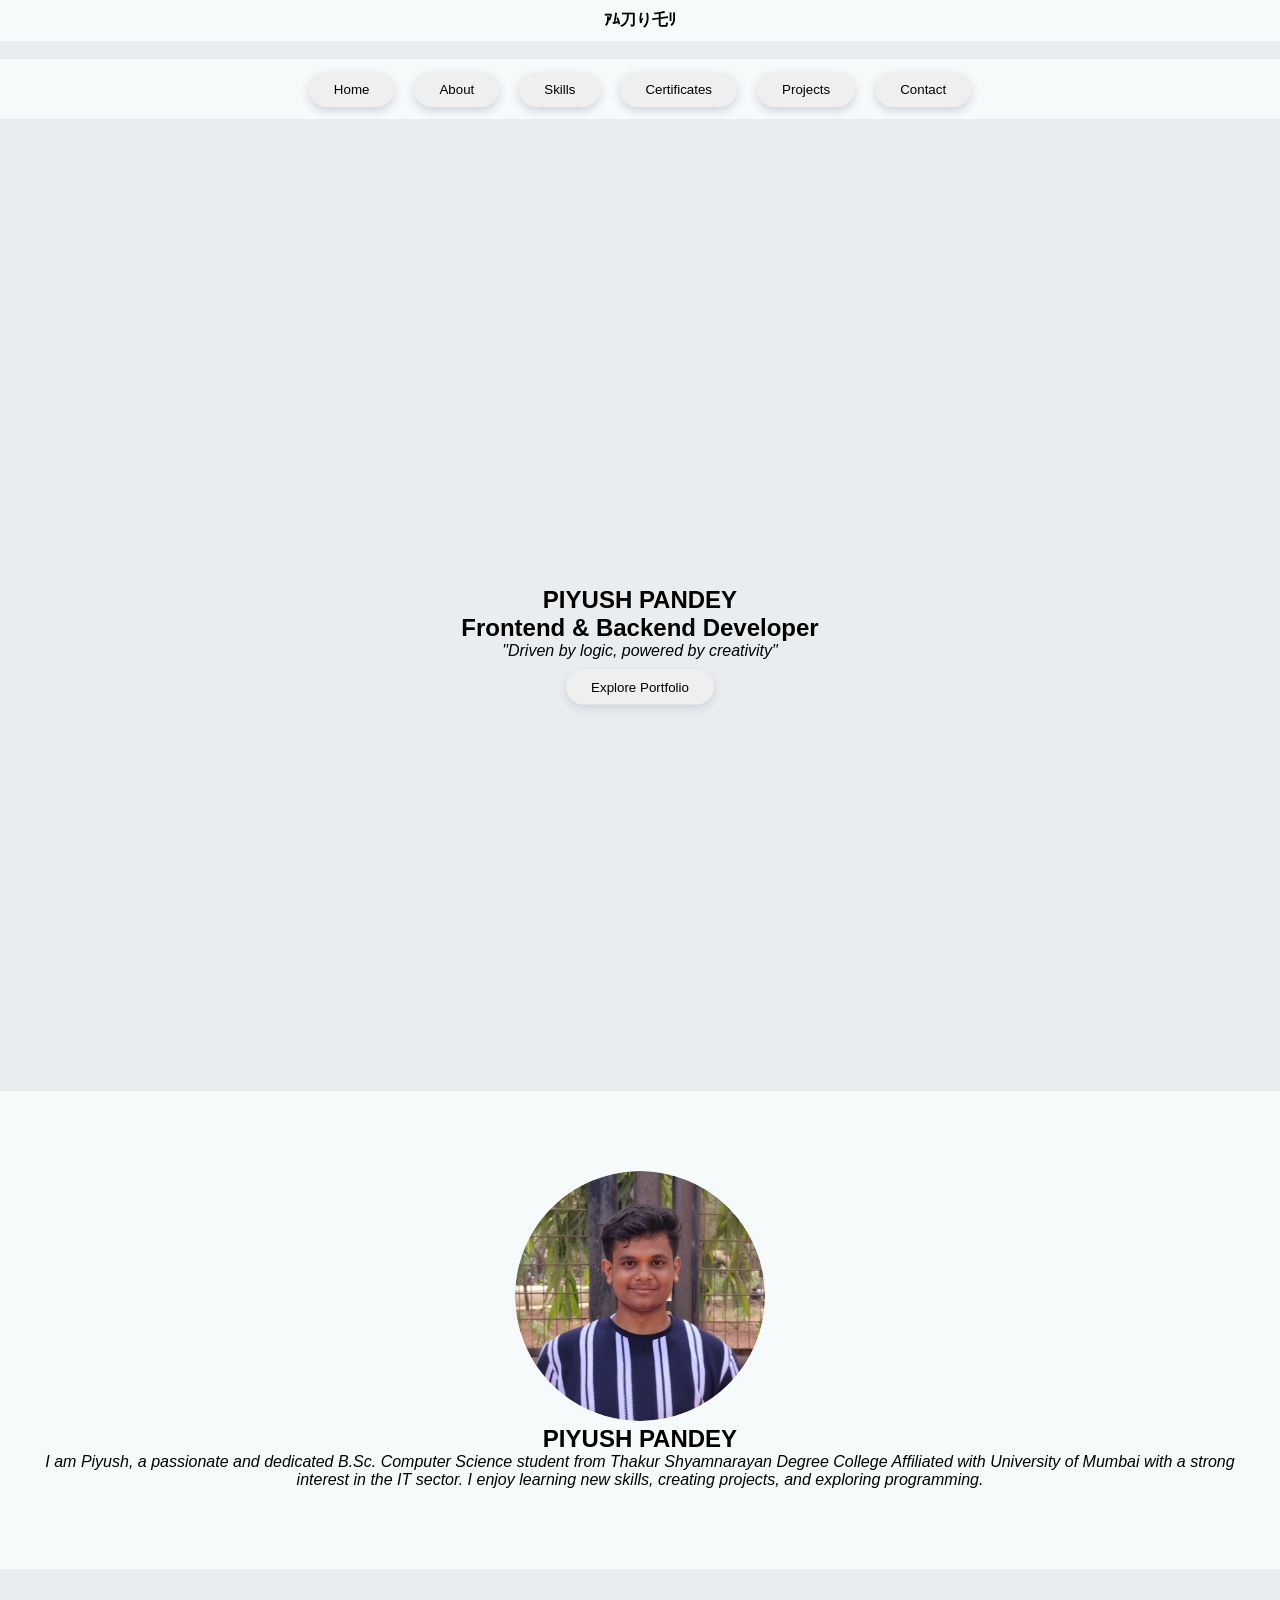
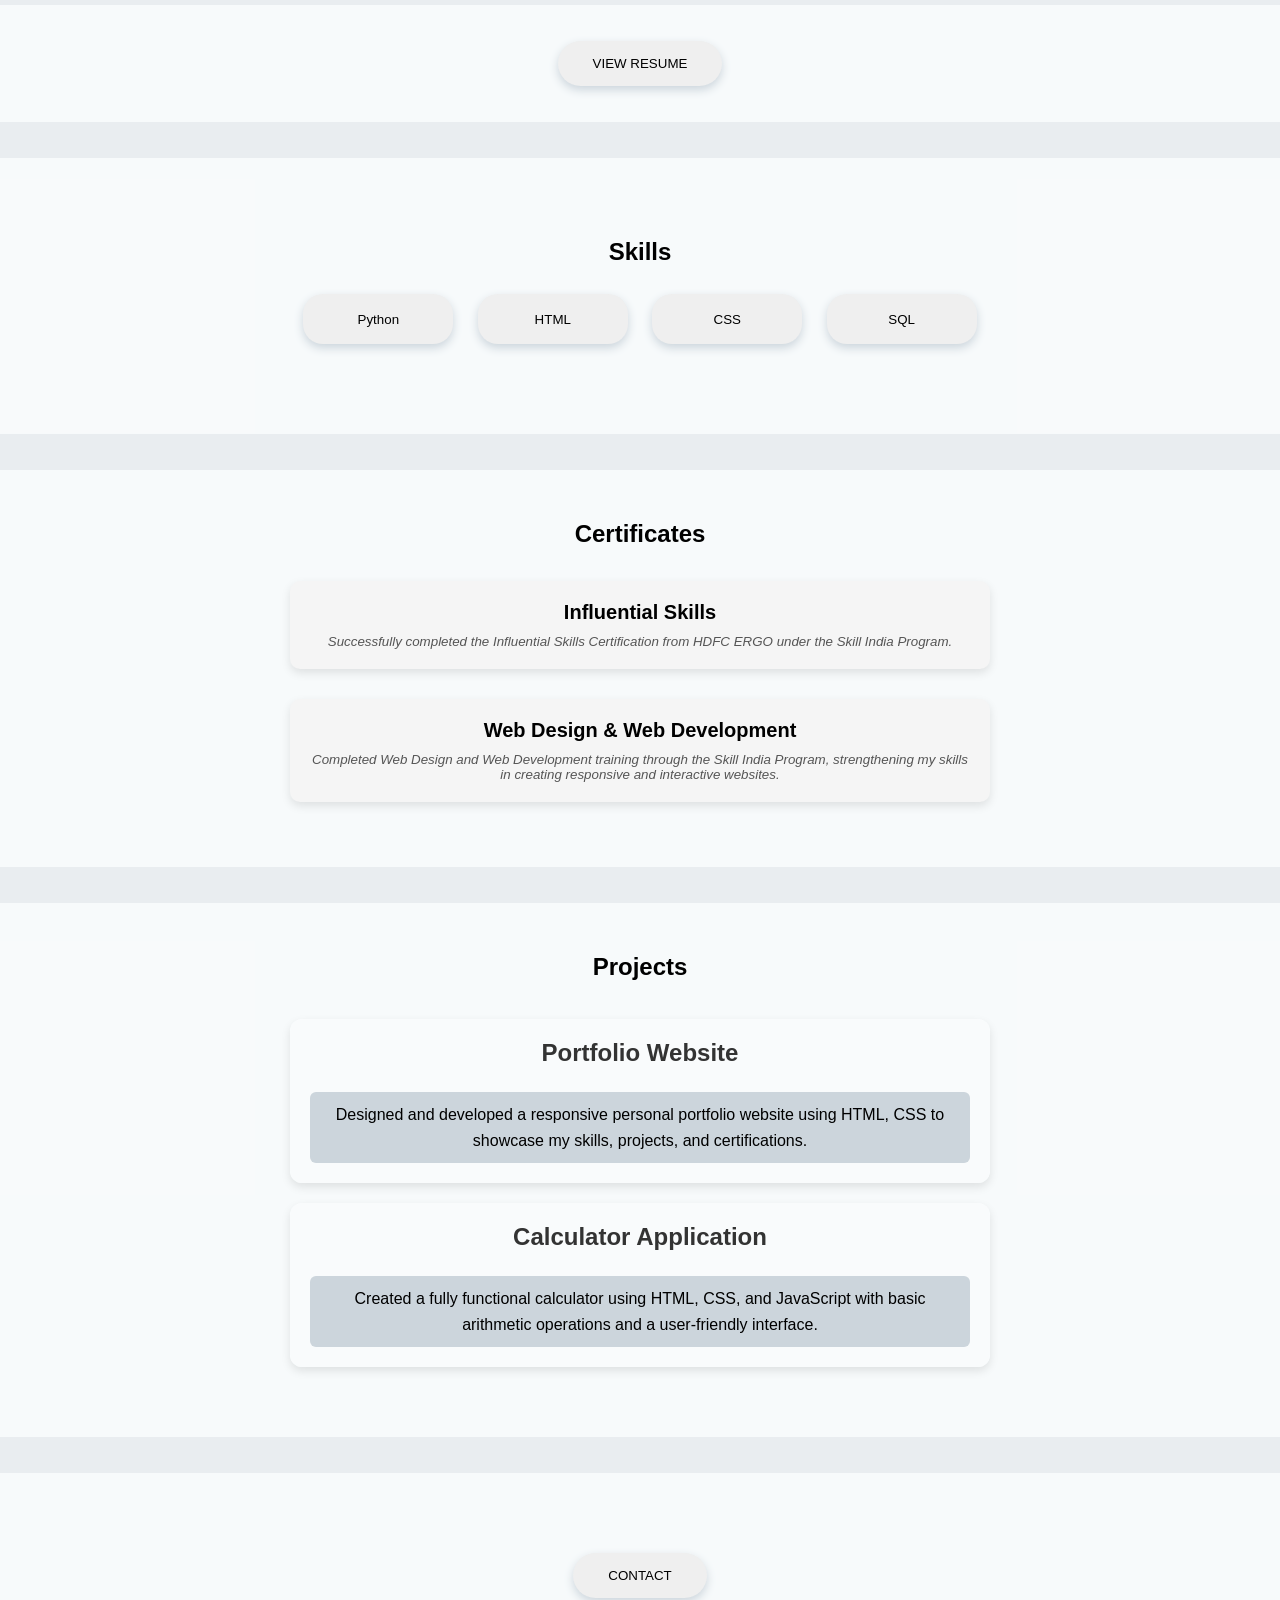
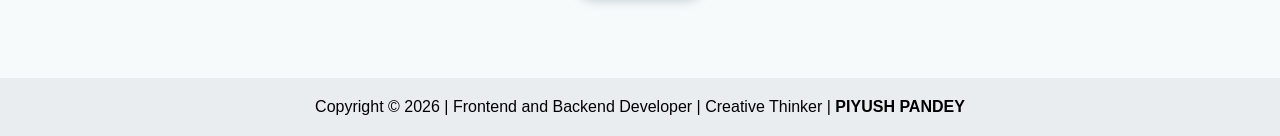
==== index.html @ 085b599b "Rename portfolio.html to index.html" ====
<!DOCTYPE html>
<html lang="en">
<head>
<meta charset="UTF-8">
<meta name="viewport" content="width=device-width, initial-scale=1.0">
<title>PIYUSH PANDEY</title>
<link rel="stylesheet" href="portfolio.css">
</head>
<body>

<header>
    <p><b>ｱﾑ刀り乇ﾘ</b></p>
</header>
<br>
<nav>
    <a href="#illusion"><button id="opn">Home</button></a>
    <a href="#about"><button id="opn">About</button></a>
    <a href="#skills"><button id="opn">Skills</button></a>
    <a href="#certificate"><button id="opn">Certificates</button></a>
    <a href="#project"><button id="opn">Projects</button></a>
    <a href="#contact"><button id="opn">Contact</button></a>
</nav>
<br>
<br>
<section id="illusion">
    <video id="live" autoplay loop muted>
        <source type="video/mp4" src="12778084_1920_1080_30fps.mp4">
    </video>
    <div class="content">
        <h1>PIYUSH PANDEY</h1>
        <h2>Frontend & Backend Developer</h2>
        <p><i>"Driven by logic, powered by creativity"</i></p>

        <a href="#about">
            <button class="pbtn">Explore Portfolio</button>
        </a>
    </div>
</section>
<br>
<br>

<section id="about">
    <img id="me" src="IMG_20260513_143916944-modified-Picsart-AiImageEnhancer.png" alt="My Photo">

    <h1>PIYUSH PANDEY</h1>

    <p><i>
        I am Piyush, a passionate and dedicated B.Sc. Computer Science student 
        from Thakur Shyamnarayan Degree College Affiliated with University of Mumbai with a strong interest in the IT sector. 
        I enjoy learning new skills, creating projects, and exploring programming.
        </i>
    </p>
</section>
<br>
<br>

<section id="resume">
    <br>
    <br>
    <a href="PIYUSH PANDEY.pdf">
        <button id="res">VIEW RESUME</button>
    </a><br>
    <br>
    <br>
</section>
<br>
<br>

<section id="skills">
    <h1>Skills</h1>
    <br>

    <button id="btn">Python</button>
    <button id="btn">HTML</button>
    <button id="btn">CSS</button>
    <button id="btn">SQL</button>
</section>
<br>
<br>


<section id="certificate">
    <h1>Certificates</h1><br>

    <a href="certificate_9b7804b5-5e45-41d3-bbea-f26d7368f0a6.pdf" target="_blank">
        <button class="cer">
            <h2>Influential Skills</h2>
            <p><i>Successfully completed the Influential Skills Certification from HDFC ERGO under the Skill India Program.</i></p>
        </button>
    </a>

    <a href="certificate_9ba1b184-eaae-4a5d-b007-4bad84273a22.pdf" target="_blank">
        <button class="cer">
            <h2>Web Design & Web Development</h2>
            <p><i>Completed Web Design and Web Development training through the Skill India Program, strengthening my skills in creating responsive and interactive websites.</i></p>
        </button>
    </a>
</section>
<br>
<br>

<section id="project">
    <h1>Projects</h1>
    <br>

    <div class="project-card">
        <h2>Portfolio Website</h2>
        <a href="portfolio.html"><button>
        <p>
            Designed and developed a responsive personal portfolio website
            using HTML, CSS to showcase my skills,
            projects, and certifications.
        </p></button></a>
    </div>

    <div class="project-card">
        <h2>Calculator Application</h2>
        <a href="calculator.html"><button>
        <p>
            Created a fully functional calculator using HTML, CSS,
            and JavaScript with basic arithmetic operations and
            a user-friendly interface.
        </p></button></a>
    </div>

</section>
<br>
<br>

<section id="contact">
    <a href="contact.html">
        <button id="cont">CONTACT</button>
    </a>
</section>

<footer>
    Copyright &copy; 2026 | Frontend and Backend Developer |
    Creative Thinker | <b>PIYUSH PANDEY</b>
</footer>

</body>
</html>
---- portfolio.css ----
*{
    margin:0;
    padding:0;
    box-sizing:border-box;
    scroll-behavior:smooth;
}

body{
    font-family:Arial, sans-serif;
    background-color: rgb(233, 237, 240);
}

header{
    padding: 10px;
    text-align:center;
    background-color: rgb(250, 252, 253, 0.884);
}

nav{
    display: flex;
    justify-content: center;
    align-items: center;
    flex-wrap: wrap;
    text-align:center;
    font-style: normal;
    background-color: rgb(250, 252, 253, 0.884);
    color: black;
    height: 60px;
}

nav a{
    text-decoration:none;
}

#opn{
    margin:10px;
    padding:10px 25px;
    border:none;
    border-radius:20px;
    cursor:pointer;
    box-shadow: 0 4px 10px rgb(204, 213, 220);
}
#opn:hover{
    background-color: rgb(255, 32, 32);
    color: black;
}
#opn:active{
    transform: scale(.5);
}

#illusion{
    position: relative;
    width: 100%;
    height: 100vh;
    overflow: hidden;
}

#live{
    width: 100%;
    height: 100%;
    object-fit: cover;
}

.content{
    position: absolute;
    top: 55%;
    left: 50%;
    transform: translate(-50%, -50%);
    text-align: center;
    width: 80%;
    z-index: 2;
}

.pbtn{
    margin:10px;
    padding:10px 25px;
    border:none;
    border-radius:20px;
    cursor:pointer;
    box-shadow: 0 4px 10px rgb(204, 213, 220);
}
.pbtn:hover{
    background-color: rgb(255, 32, 32);
    color: #000000;
}
.pbtn:active{
    transform: scale(.5);
}

#about{
    text-align:center;
    padding:80px 20px;
    background-color: rgb(250, 252, 253, 0.884);
}

#me{
    width:250px;
    border-radius:50%;
}

#resume{
    text-align:center;
    background-color: rgb(250, 252, 253, 0.884);
}

#res{
    padding:15px 35px;
    border:none;
    border-radius:25px;
    cursor:pointer;
    box-shadow: 0 4px 10px rgb(204, 213, 220);
}
#res:hover{
    background-color: rgb(255, 32, 32);
    color: #000000;
}
#res:active{
    transform: scale(.5);
}


#skills{
    text-align:center;
    padding:80px 20px;
    background-color: rgb(250, 252, 253, 0.884);
}

#btn{
    width:150px;
    height:50px;
    margin:10px;
    border:none;
    border-radius:20px;
    box-shadow: 0 4px 10px rgb(204, 213, 220);
}
#btn:hover{
    background-color: black;
    color: rgba(225, 243, 252, 0.884);
}

#certificate{
    text-align: center;
    padding: 50px 20px;
    background-color:rgb(250, 252, 253, 0.884) ;
}

.cer{
    width: 80%;
    max-width: 700px;
    margin: 15px 0;
    padding: 20px;
    border: none;
    border-radius: 10px;
    cursor: pointer;
    background: #f5f5f5;
    box-shadow: 0 4px 10px rgba(0,0,0,0.1);
    transition: 0.3s;
}

.cer:hover{
    background-color: orangered;
    color: black;
    transform: translateY(-5px);
    box-shadow: 0 6px 15px rgba(0,0,0,0.2);
}

.cer h2{
    margin-bottom: 10px;
}

.cer p{
    color: #555;
}

#project{
    text-align: center;
    padding: 50px 20px;
    background-color: rgb(250, 252, 253, 0.884);
}

.project-card{
    width: 80%;
    max-width: 700px;
    margin: 20px auto;
    padding: 20px;
    background-color: rgb(250, 252, 253, 0.884);
    border-radius: 12px;
    box-shadow: 0 4px 10px rgba(0,0,0,0.1);
    transition: all 0.3s ease;
}

.project-card:hover{
    background-color: orangered;
    color: black;
    transform: translateY(-5px);
    box-shadow: 0 8px 20px rgba(0,0,0,0.2);
}

.project-card h2{
    margin-bottom: 10px;
    color: #333;
}

.project-card p{
    color: black;
    line-height: 1.6;
}

.project-card button{
    margin-top: 15px;
    padding: 10px 20px;
    border: none;
    border-radius: 6px;
    background: rgb(204, 213, 220);
    color: black;
    cursor: pointer;
    font-size: 16px;
    transition: 0.3s;
}

.project-card button:hover{
    background: red;
    color: black;
}

#contact{
    text-align:center;
    padding:80px 20px;
    background-color: rgb(250, 252, 253, 0.884);
}

#cont{
    padding:15px 35px;
    border:none;
    border-radius:25px;
    cursor:pointer;
    box-shadow: 0 4px 10px rgb(204, 213, 220);
}
#cont:hover{
    background-color: rgb(255, 32, 32);
    color: #000000;
}
#cont:active{
    transform: scale(.5);
}

footer{
    text-align:center;
    padding:20px;
}
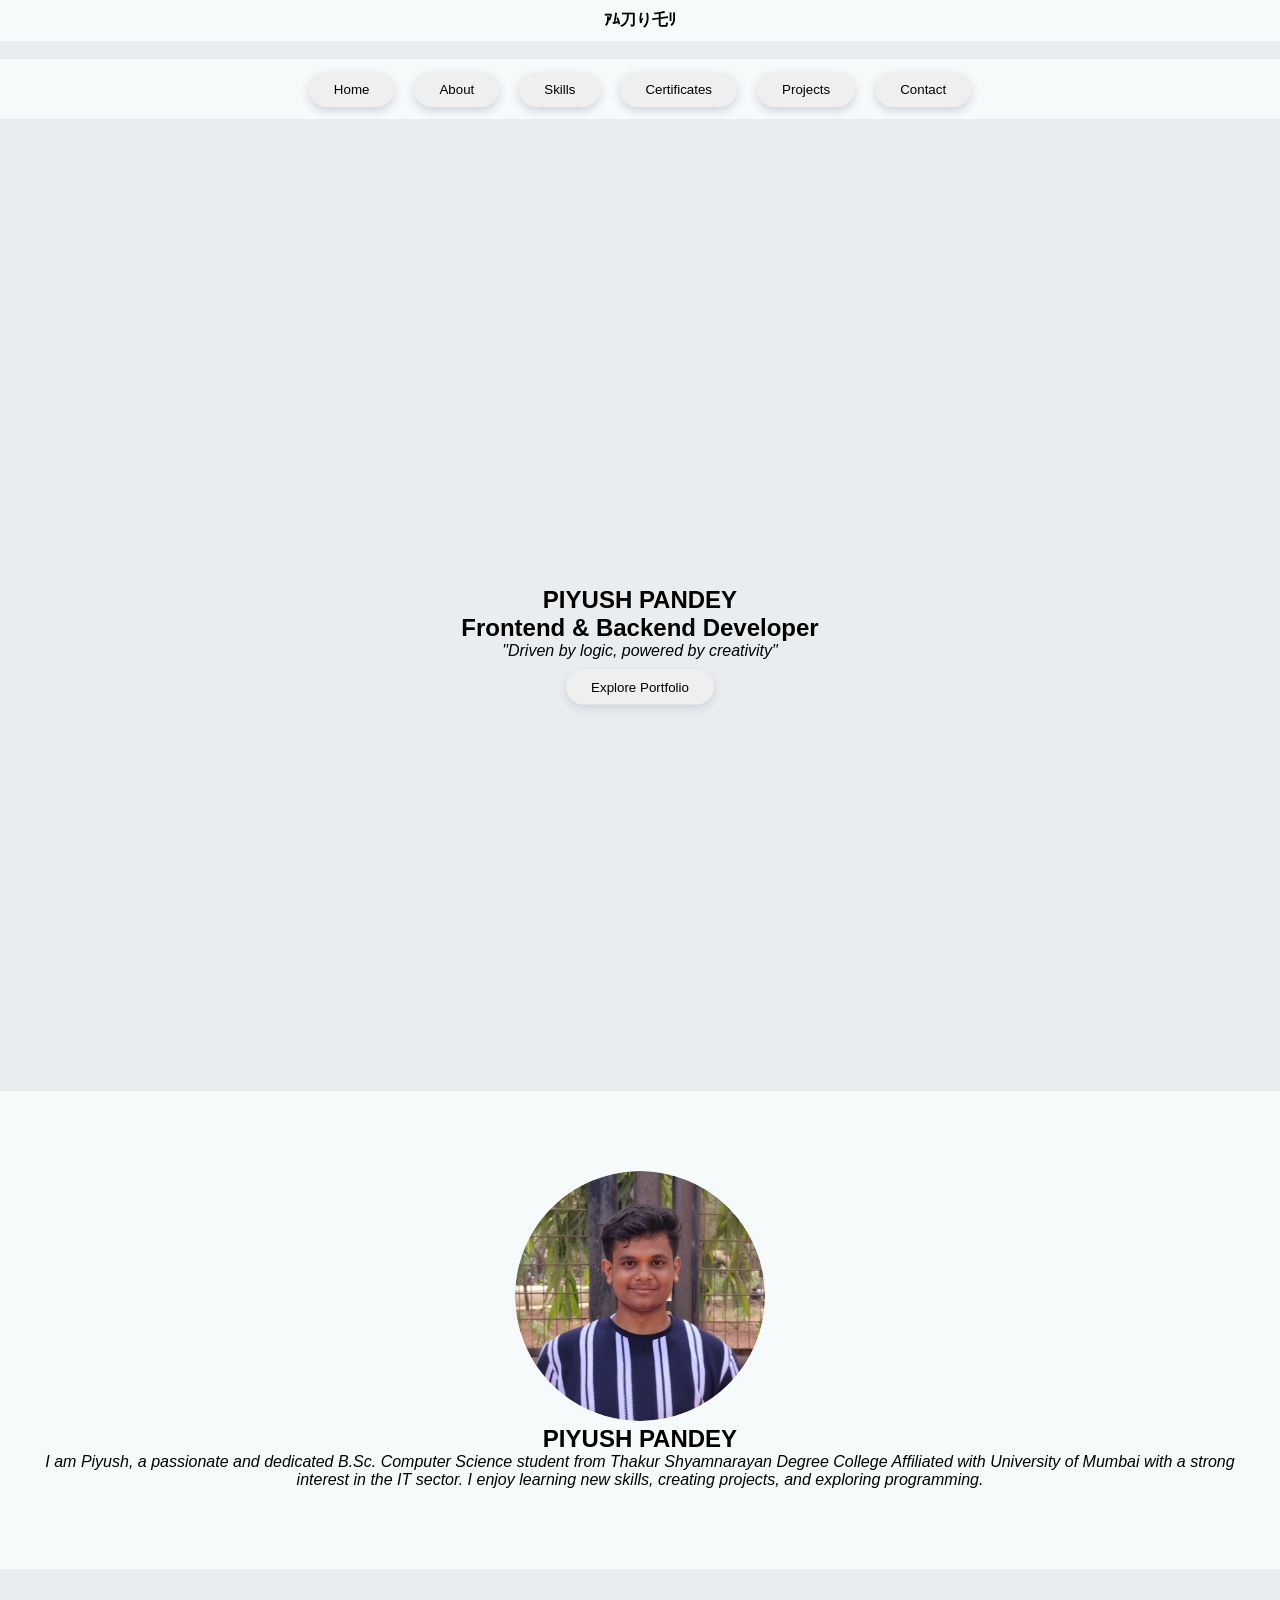
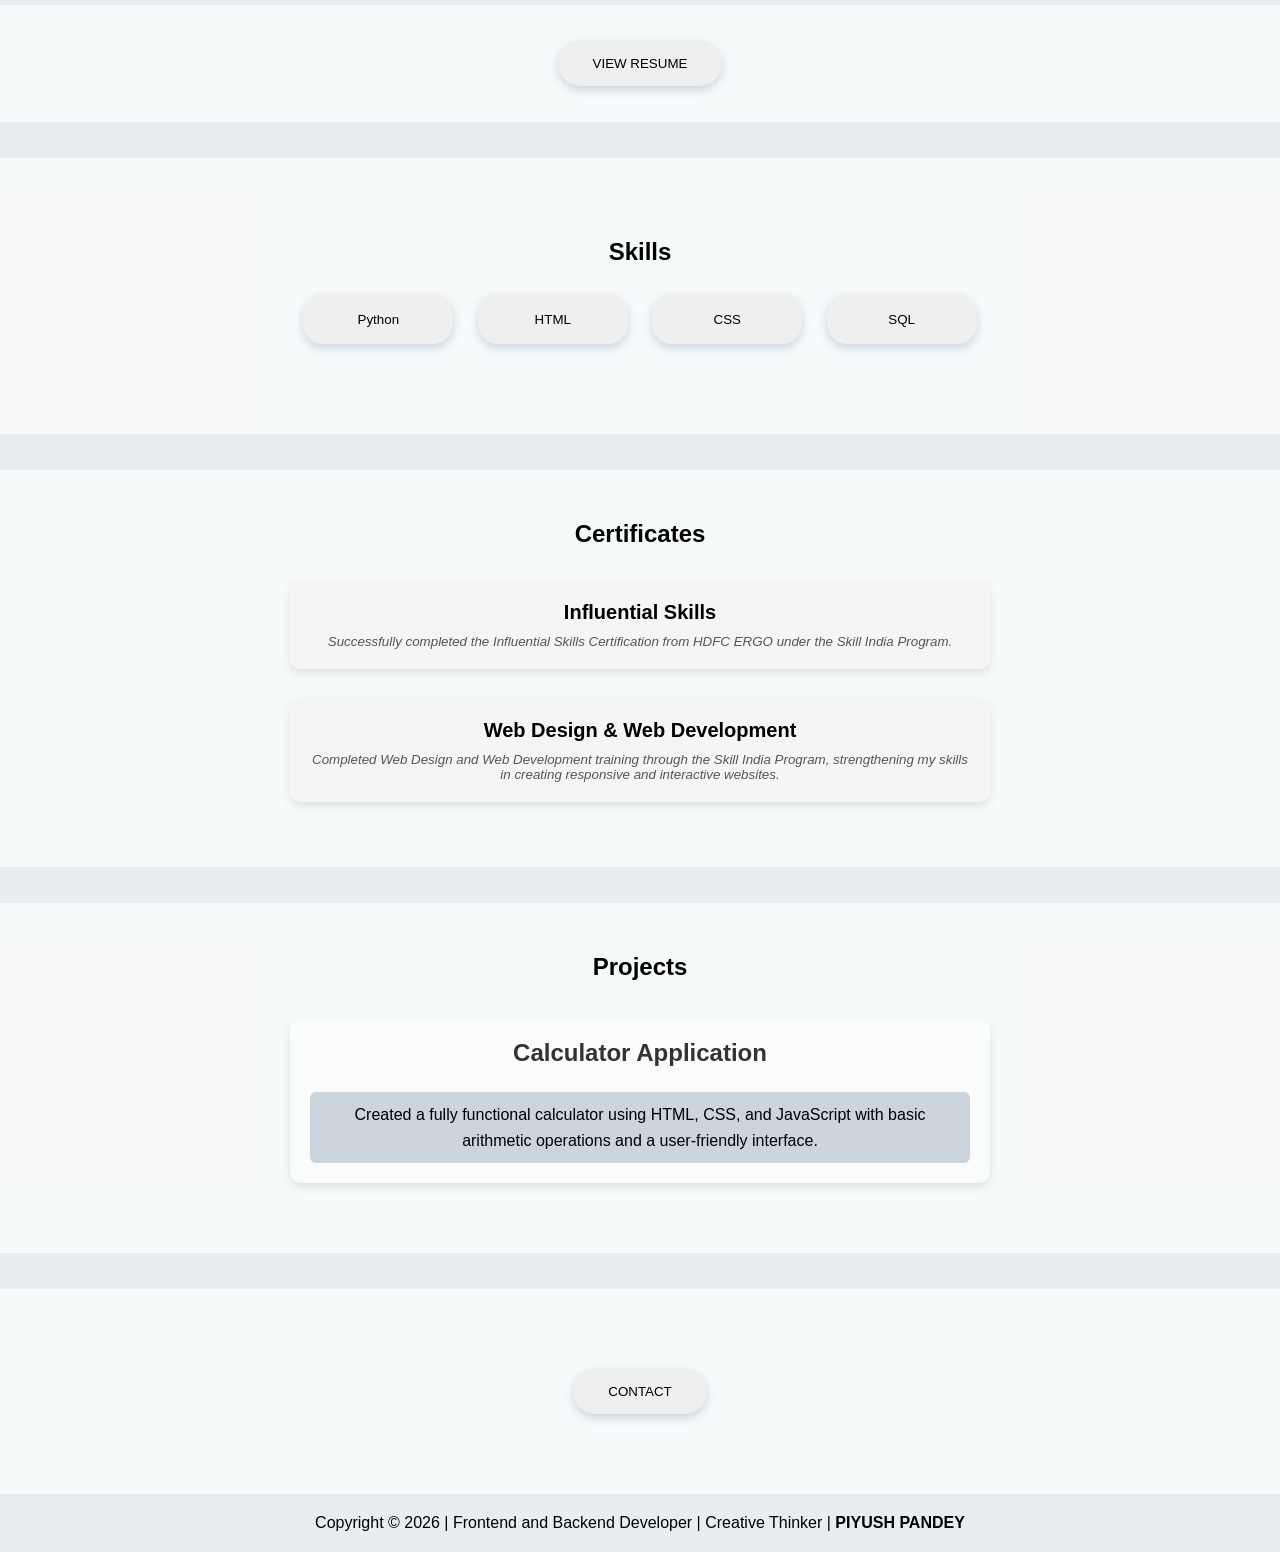
==== commit b961bf59: "Update index.html" ====
--- a/index.html
+++ b/index.html
@@ -103,15 +103,6 @@
     <h1>Projects</h1>
     <br>
 
-    <div class="project-card">
-        <h2>Portfolio Website</h2>
-        <a href="portfolio.html"><button>
-        <p>
-            Designed and developed a responsive personal portfolio website
-            using HTML, CSS to showcase my skills,
-            projects, and certifications.
-        </p></button></a>
-    </div>
 
     <div class="project-card">
         <h2>Calculator Application</h2>
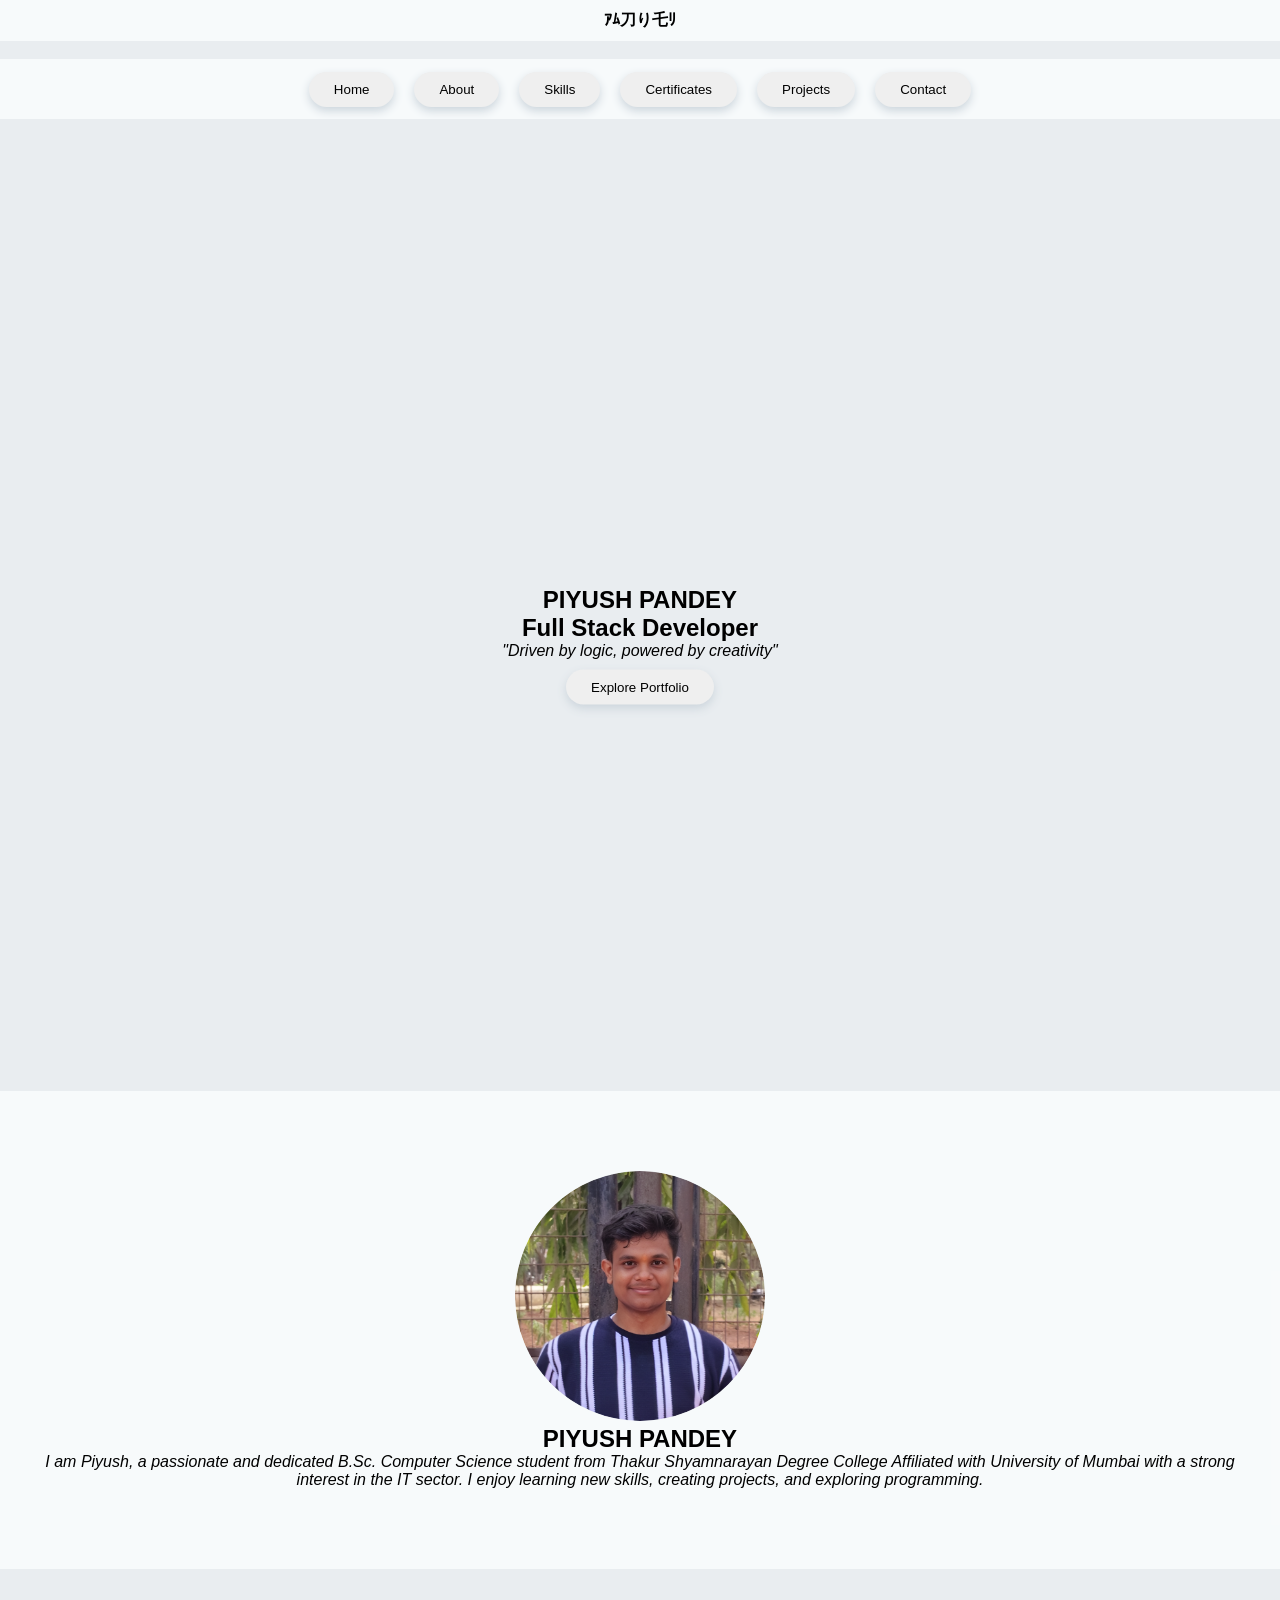
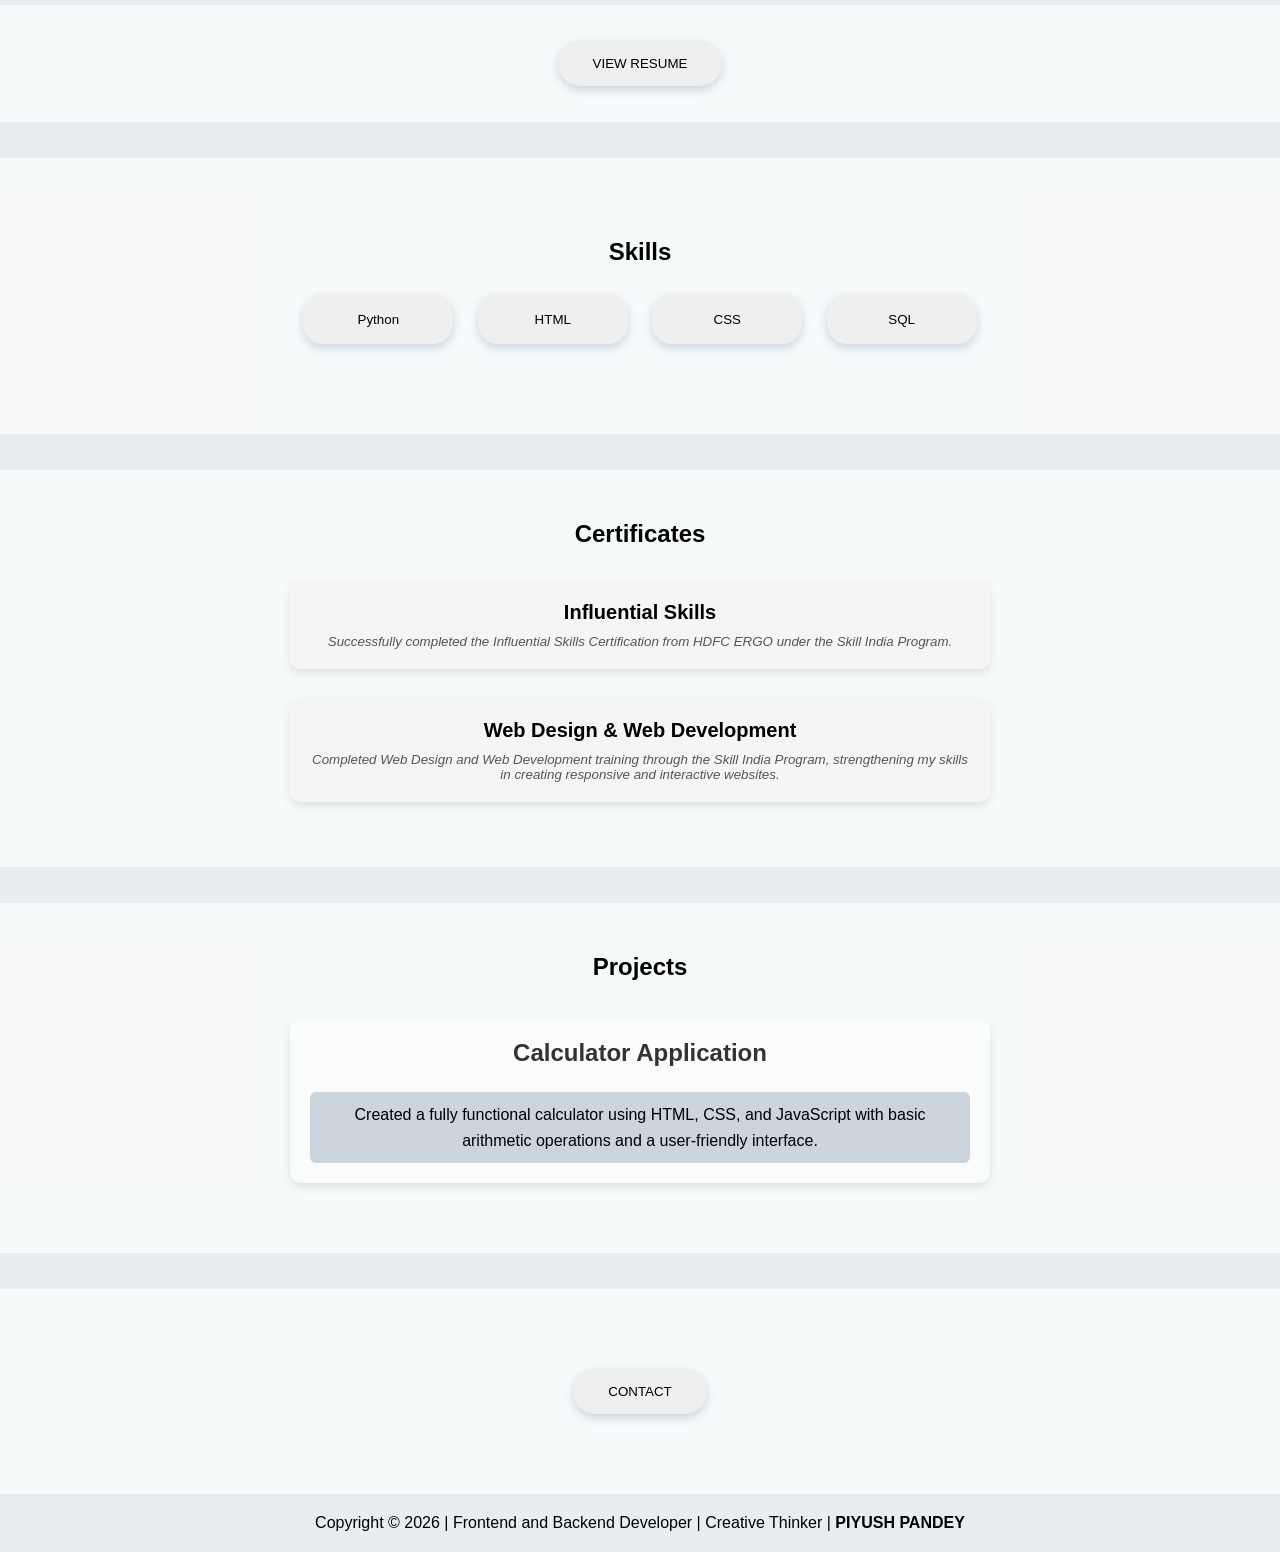
==== commit 06f5373d: "Update index.html" ====
--- a/index.html
+++ b/index.html
@@ -28,7 +28,7 @@
     </video>
     <div class="content">
         <h1>PIYUSH PANDEY</h1>
-        <h2>Frontend & Backend Developer</h2>
+        <h2>Full Stack Developer</h2>
         <p><i>"Driven by logic, powered by creativity"</i></p>
 
         <a href="#about">
--- a/portfolio.css
+++ b/portfolio.css
@@ -21,6 +21,8 @@
     justify-content: center;
     align-items: center;
     flex-wrap: wrap;
+    overflow-x: auto;
+    padding: auto;
     text-align:center;
     font-style: normal;
     background-color: rgb(250, 252, 253, 0.884);
@@ -48,6 +50,16 @@
     transform: scale(.5);
 }
 
+@media (max-width: 768px){
+    nav {
+        justify-content: flex-start;
+    }
+
+    #opn {
+        font-size: 12px;
+        padding: 6px 10px;
+    }
+}
 #illusion{
     position: relative;
     width: 100%;
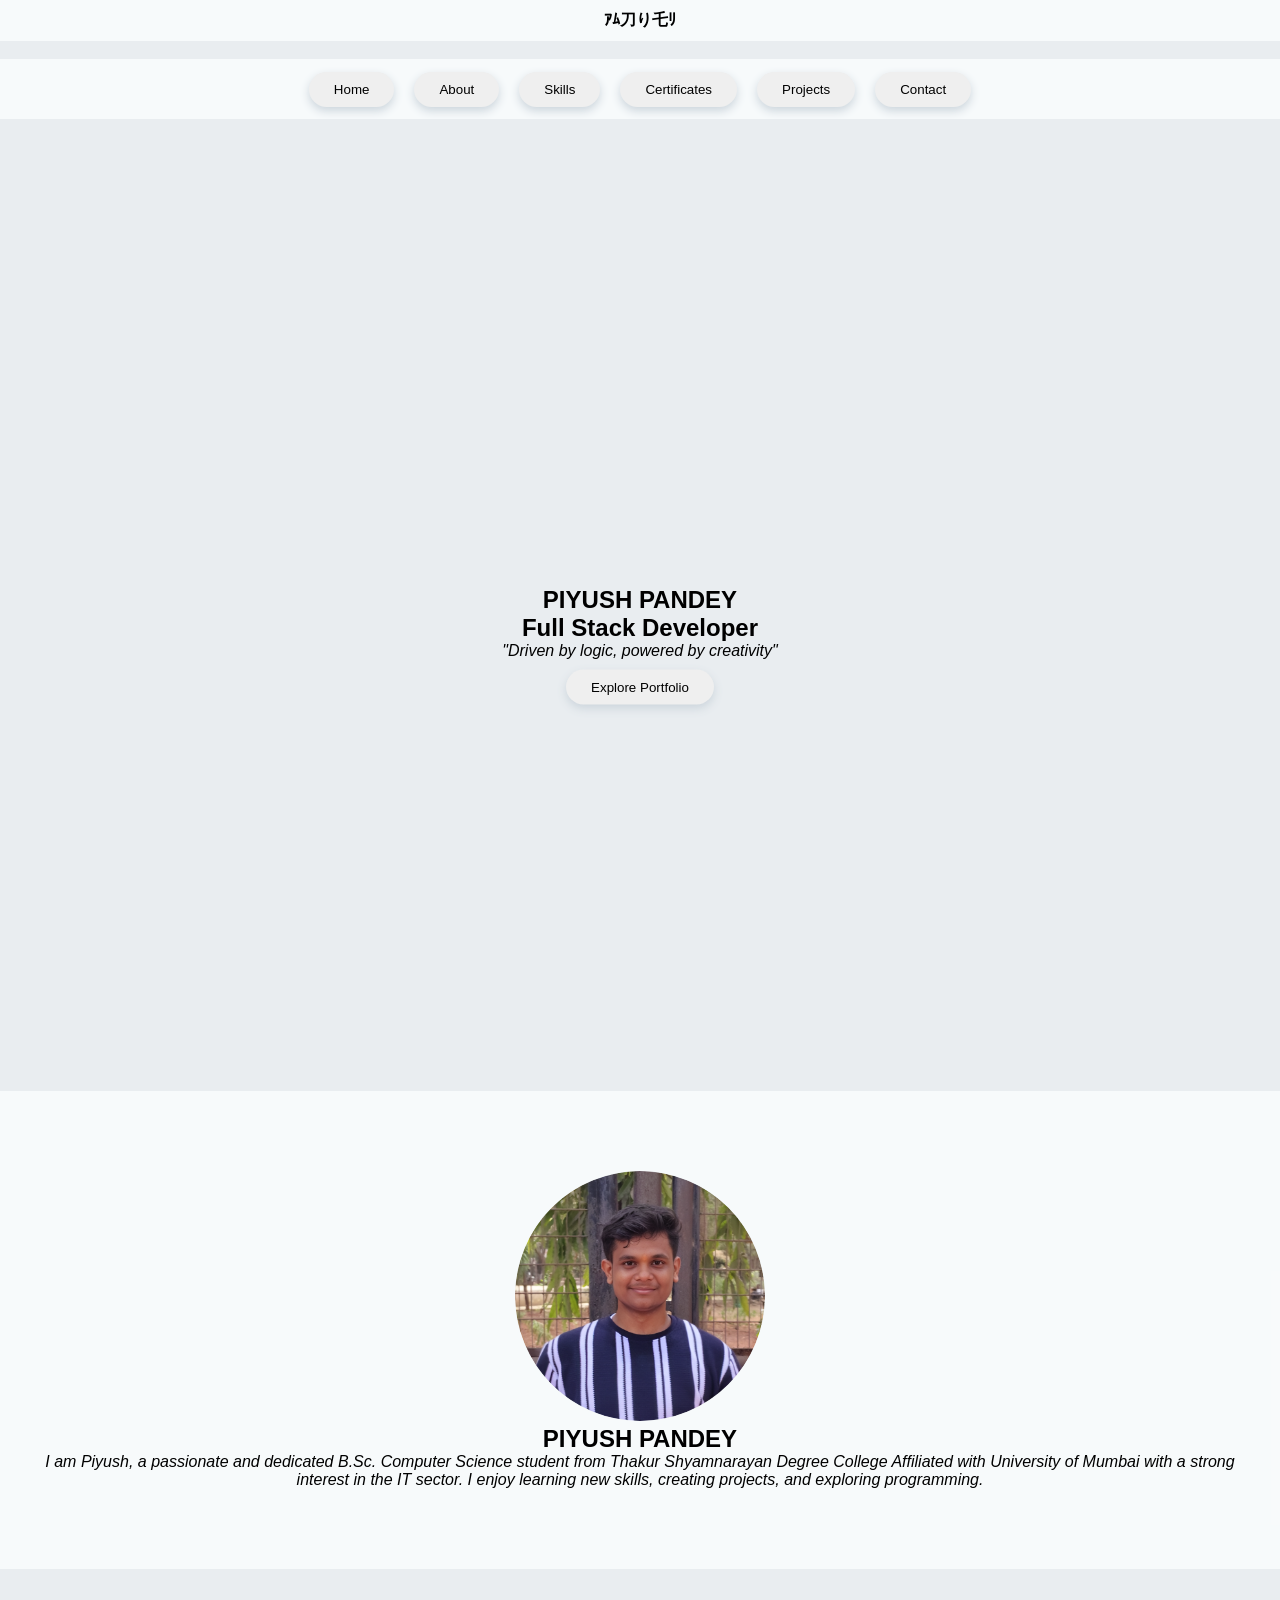
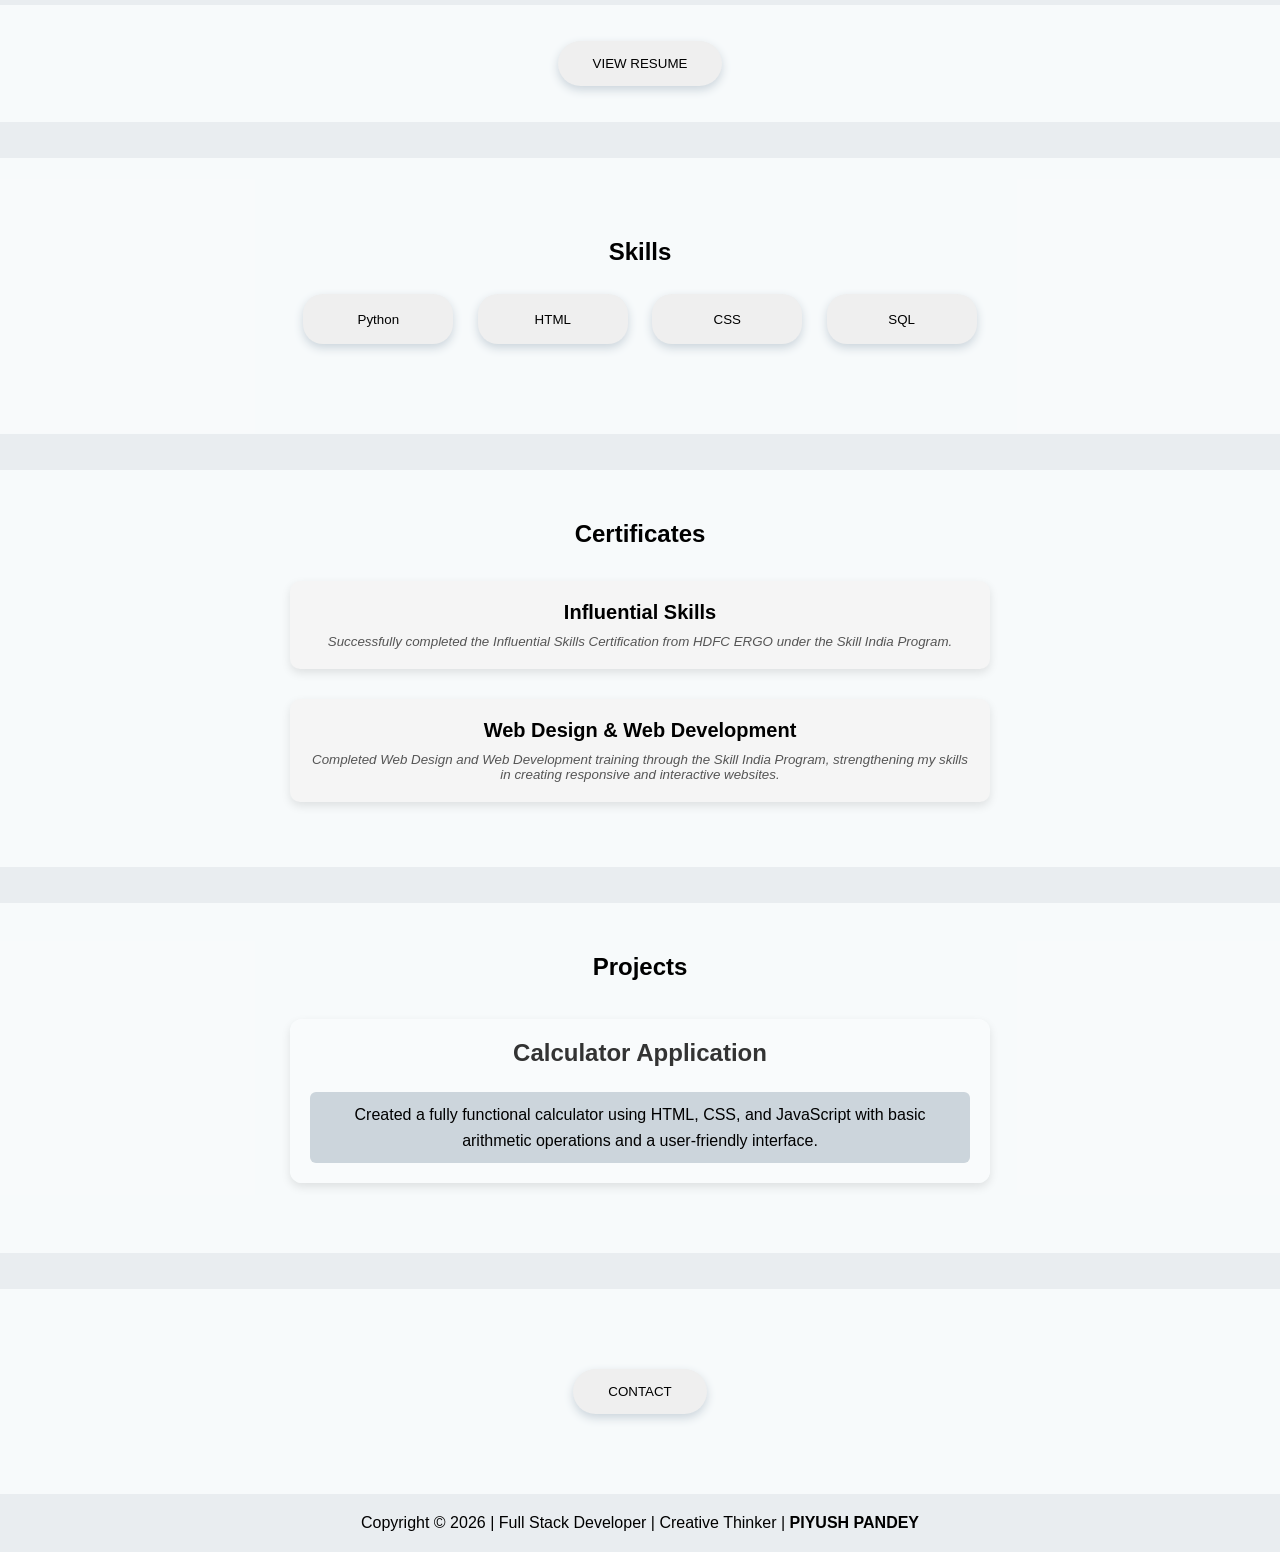
==== commit 7384cf18: "Update index.html" ====
--- a/index.html
+++ b/index.html
@@ -125,7 +125,7 @@
 </section>
 
 <footer>
-    Copyright &copy; 2026 | Frontend and Backend Developer |
+    Copyright &copy; 2026 | Full Stack Developer |
     Creative Thinker | <b>PIYUSH PANDEY</b>
 </footer>
 
